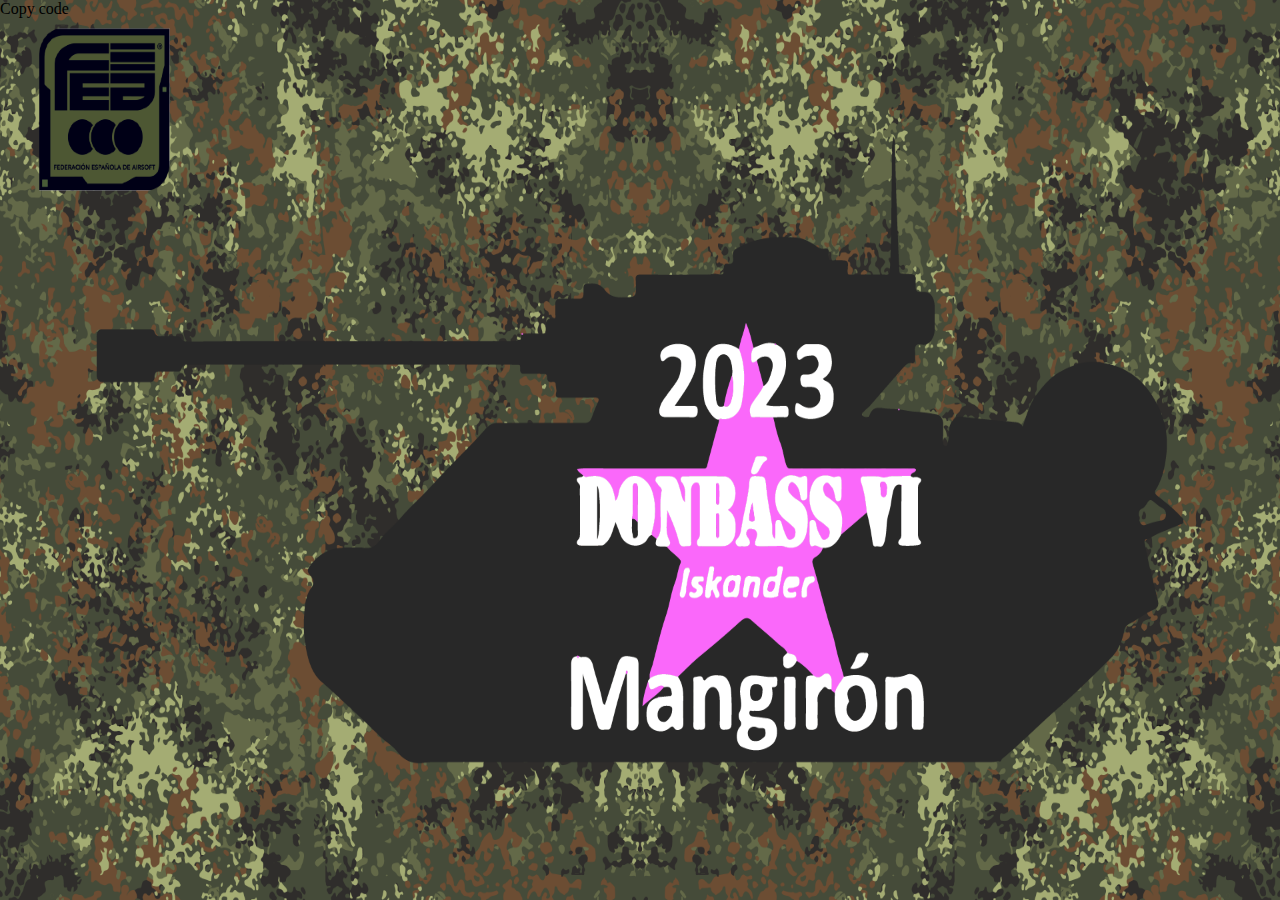
==== index.html @ f6087609 "Init commit" ====
Copy code
<!DOCTYPE html>
<html lang="es">

<head>
    <meta charset="UTF-8">
    <title>Inicio</title>
    <style>
        body {
            margin: 0;
            padding: 0;
            background-image: url('/Resources/plantilla_Portada.png');
            background-size: 100vw 100vh;
            background-repeat: no-repeat;
            background-attachment: fixed;
            overflow: hidden;
        }

        #fullscreen-video {
            position: fixed;
            top: 0;
            left: 0;
            width: 100%;
            height: 100%;
            object-fit: cover;
            opacity: 0;
            transition: opacity 1s ease-in-out;
        }
    </style>
</head>

<body>
    <video id="fullscreen-video" autoplay controls>
        <source src="/Resources/Radar.gif" type="video/mp4">
        Tu navegador no soporta el formato de video.
    </video>

    <script>
        document.addEventListener("DOMContentLoaded", function () {
            var video = document.getElementById("fullscreen-video");

            video.addEventListener("canplaythrough", function () {
                setTimeout(function () {
                    video.style.opacity = 1;
                    video.play();
                }, 2000);
            });

            video.addEventListener("ended", function () {
                window.location.href = "/Index/CuentaAtras.html";
            });
        });
    </script>
</body>

</html>
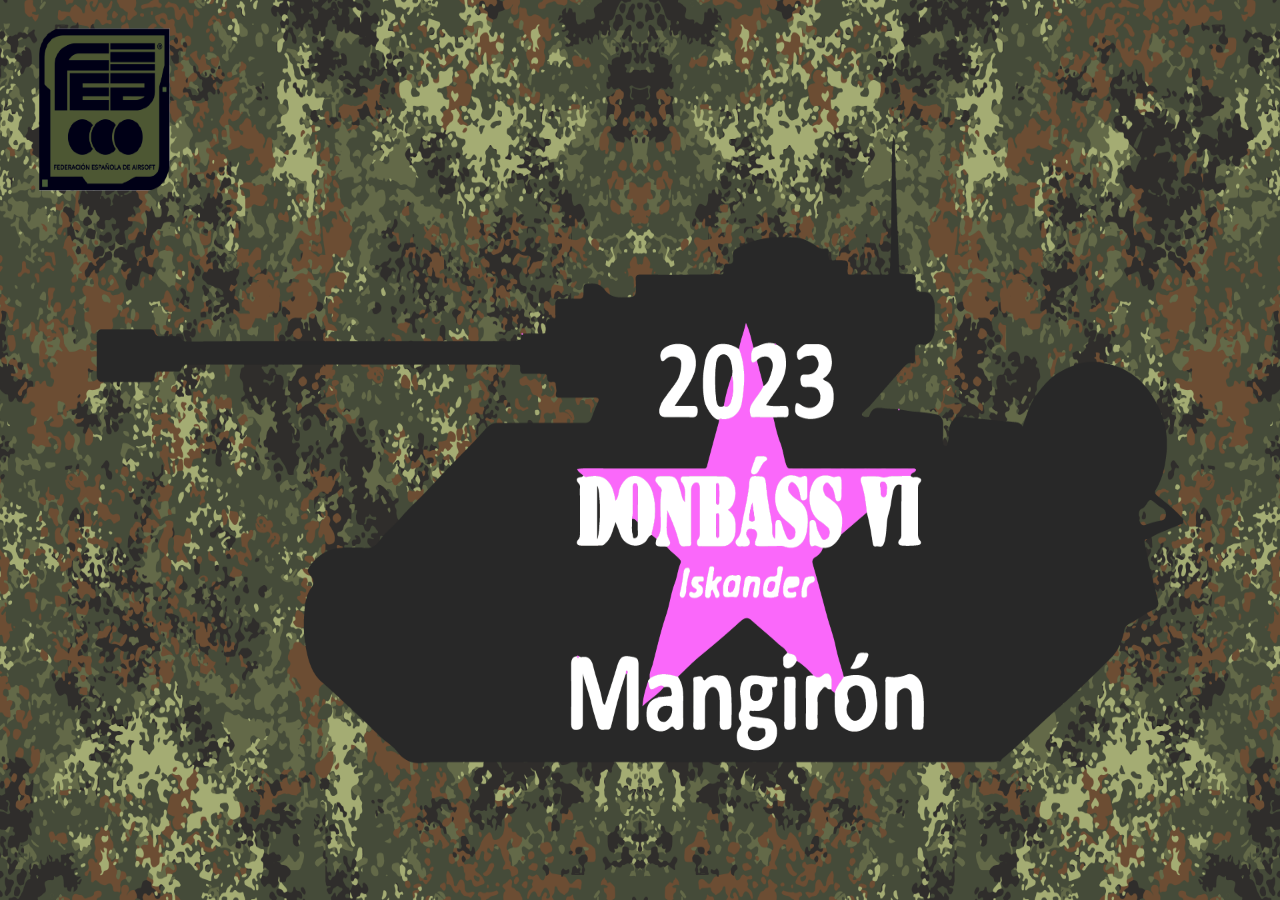
==== commit 6ce24bae: "Changes" ====
--- a/index.html
+++ b/index.html
@@ -1,4 +1,3 @@
-Copy code
 <!DOCTYPE html>
 <html lang="es">
 
@@ -9,14 +8,14 @@
         body {
             margin: 0;
             padding: 0;
-            background-image: url('/Resources/plantilla_Portada.png');
+            background-image: url('./Resources/plantilla_Portada.png');
             background-size: 100vw 100vh;
             background-repeat: no-repeat;
             background-attachment: fixed;
             overflow: hidden;
         }
 
-        #fullscreen-video {
+        #fullscreen-gif {
             position: fixed;
             top: 0;
             left: 0;
@@ -24,33 +23,32 @@
             height: 100%;
             object-fit: cover;
             opacity: 0;
-            transition: opacity 1s ease-in-out;
+            animation: showGif 5s ease-in-out 2s forwards;
+        }
+
+        @keyframes showGif {
+            0% {
+                opacity: 0;
+            }
+            100% {
+                opacity: 1;
+            }
         }
     </style>
 </head>
 
 <body>
-    <video id="fullscreen-video" autoplay controls>
-        <source src="/Resources/Radar.gif" type="video/mp4">
-        Tu navegador no soporta el formato de video.
-    </video>
+    <img id="fullscreen-gif" src="./Resources/Radar.gif" alt="GIF no compatible con tu navegador.">
 
     <script>
         document.addEventListener("DOMContentLoaded", function () {
-            var video = document.getElementById("fullscreen-video");
+            var gif = document.getElementById("fullscreen-gif");
 
-            video.addEventListener("canplaythrough", function () {
-                setTimeout(function () {
-                    video.style.opacity = 1;
-                    video.play();
-                }, 2000);
-            });
-
-            video.addEventListener("ended", function () {
-                window.location.href = "/Index/CuentaAtras.html";
+            gif.addEventListener("animationend", function () {
+                window.location.href = "./Index/CuentaAtras.html";
             });
         });
     </script>
 </body>
 
-</html>+</html>
